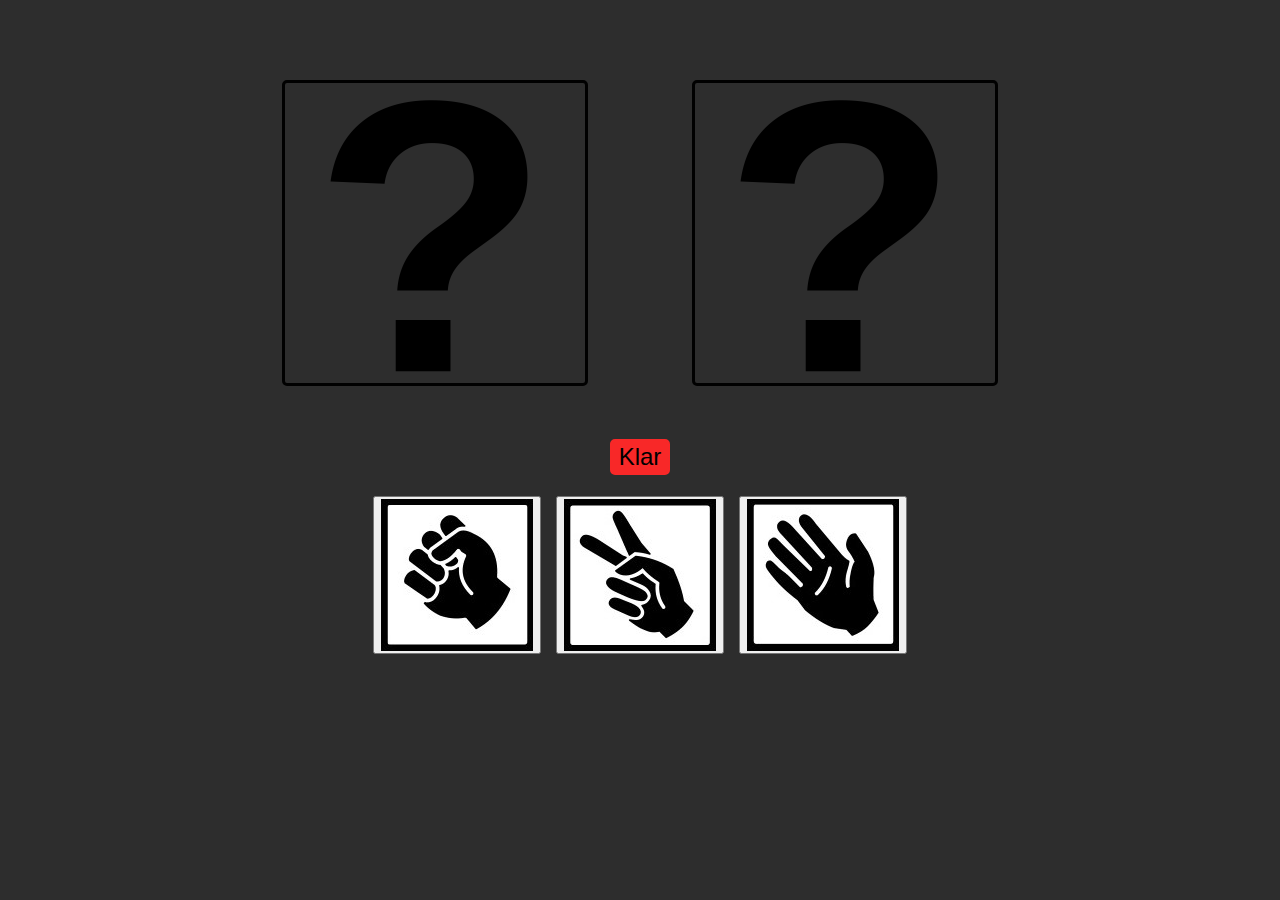
==== html/game.html @ 8ad82794 "første iterasjon" ====
<html lang="en">
<head>
    <meta charset="UTF-8">
    <meta name="viewport" content="width=device-width, initial-scale=1.0">
    <link rel="stylesheet" href="../CSS/style.css">
    <title>Document</title>
</head>
<body>

    <div class="players">
        <img class="p1" src="../img/unknown.png" alt="question mark">
        <img class="p2" src="../img/unknown.png" alt="question mark">
    </div>
    
    <div><button class="ready">Klar</button></div>

    <div class="choose">
        <button class="stein"><img src="../img/stein.jpg" alt="stein"></button>
        <button class="saks"><img src="../img/saks.jpg" alt="saks"></button>
        <button class="papir"><img src="../img/papir.jpg" alt="papir"></button>
    </div>

    <script src="../script/game.js"></script>
</body>
</html>
---- CSS/style.css ----
body{
    text-align: center;
    color: white;
    background-color: rgba(0, 0, 0, 0.822);
    font-size: 1.2rem;
}

.desc{
    margin: 5rem;
    margin-left: 30rem;
    margin-right: 30rem;
}

.start{
    text-decoration: none;
    color: white;
    border: solid black;    
    border-radius: 5px;
    padding: 4px;
    background-color: black;
}

h1{
    margin-top: 4rem;
}

.players{
    margin-top: 5rem;
}

.players > *{
    width: 300px;
    border: solid black;
    border-radius: 5px;
}

.p1{
    margin-right: 100px;
}

.ready{
    margin-top: 3rem;
    border: solid rgb(248, 40, 40);
    border-radius: 5px;
    font-size: 1.5rem;
    background-color: rgb(248, 40, 40);
}

.choose{
    margin-top: 1rem;
}

.choose > *{
    margin: 5px;
}
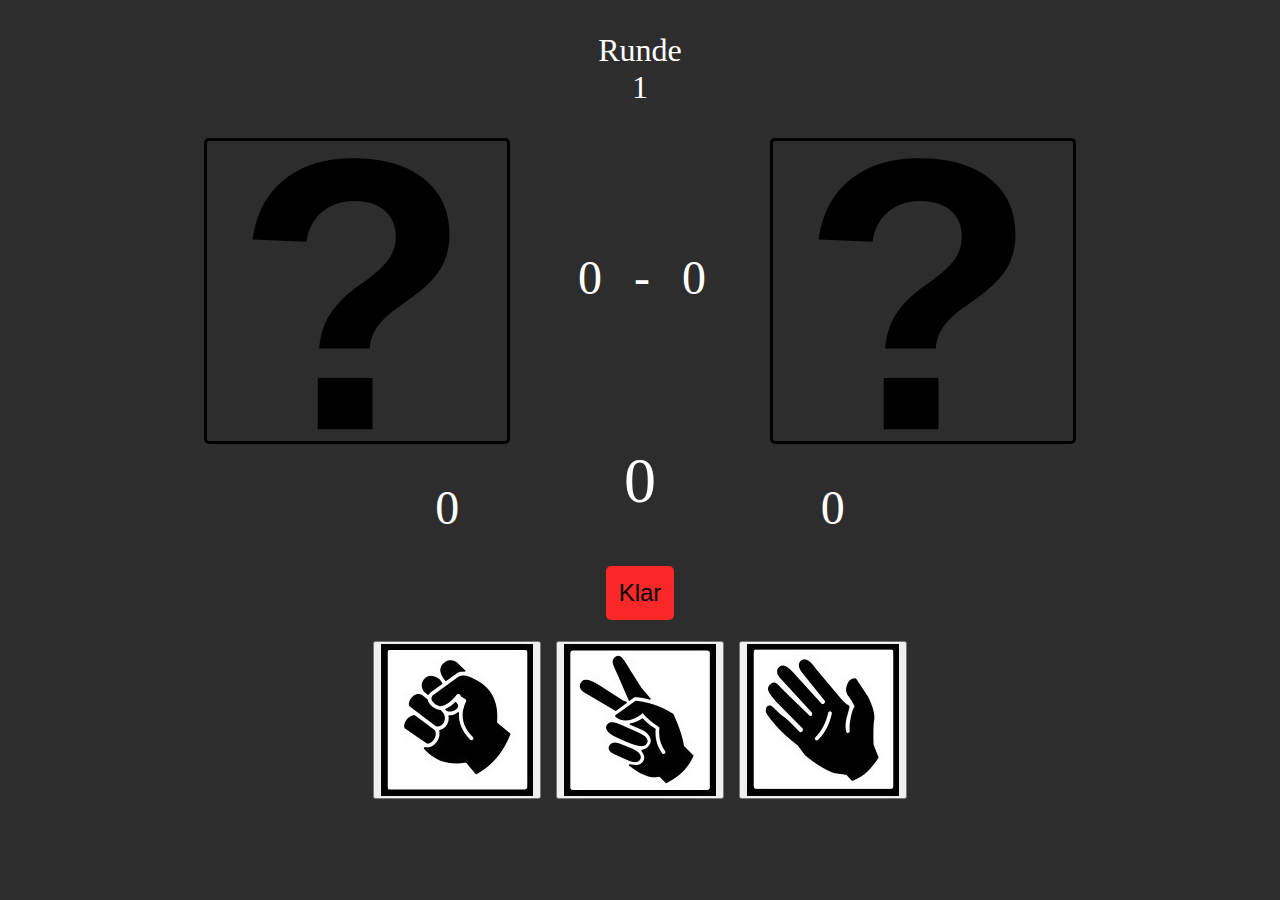
==== commit f16622d4: "Mangler bare lytder" ====
--- a/html/game.html
+++ b/html/game.html
@@ -3,16 +3,23 @@
     <meta charset="UTF-8">
     <meta name="viewport" content="width=device-width, initial-scale=1.0">
     <link rel="stylesheet" href="../CSS/style.css">
-    <title>Document</title>
+    <title>Stein, Saks, Papir</title>
 </head>
 <body>
 
+    <div class="round">Runde <div class="roundNumber">1</div></div>
+
     <div class="players">
         <img class="p1" src="../img/unknown.png" alt="question mark">
+        <div class="score"><div class="p1Score">0</div><div> - </div><div class="p2Score">0</div></div>
         <img class="p2" src="../img/unknown.png" alt="question mark">
+        <div class="p1Round">0</div>
+        <div class="p2Round">0</div>
     </div>
     
-    <div><button class="ready">Klar</button></div>
+    <div class="timer">0</div>
+
+    <div><button id="readyButton" class="ready">Klar</button></div>
 
     <div class="choose">
         <button class="stein"><img src="../img/stein.jpg" alt="stein"></button>
--- a/CSS/style.css
+++ b/CSS/style.css
@@ -24,11 +24,47 @@
     margin-top: 4rem;
 }
 
-.players{
-    margin-top: 5rem;
+.round{
+    margin-top: 2rem;
+    font-size: 2rem
 }
 
-.players > *{
+.timer{
+    font-size: 4rem;
+}
+
+.score{
+    font-size: 3rem;
+    position: relative;
+    top: 6rem;
+    right: 3rem;
+    display: flex;
+}
+
+.score > *{
+    margin: 1rem;
+}
+
+.p1Round{
+    font-size: 3rem;
+    position: absolute;
+    left: 34%;
+    top: 30rem;
+}
+
+.p2Round{
+    font-size: 3rem;
+    position: absolute;
+    right: 34%;
+    top: 30rem;
+}
+
+.players{
+    margin-top: 2rem;
+    display: inline-flex;
+}
+
+.players > img{
     width: 300px;
     border: solid black;
     border-radius: 5px;
@@ -44,6 +80,7 @@
     border-radius: 5px;
     font-size: 1.5rem;
     background-color: rgb(248, 40, 40);
+    padding: 10px;
 }
 
 .choose{
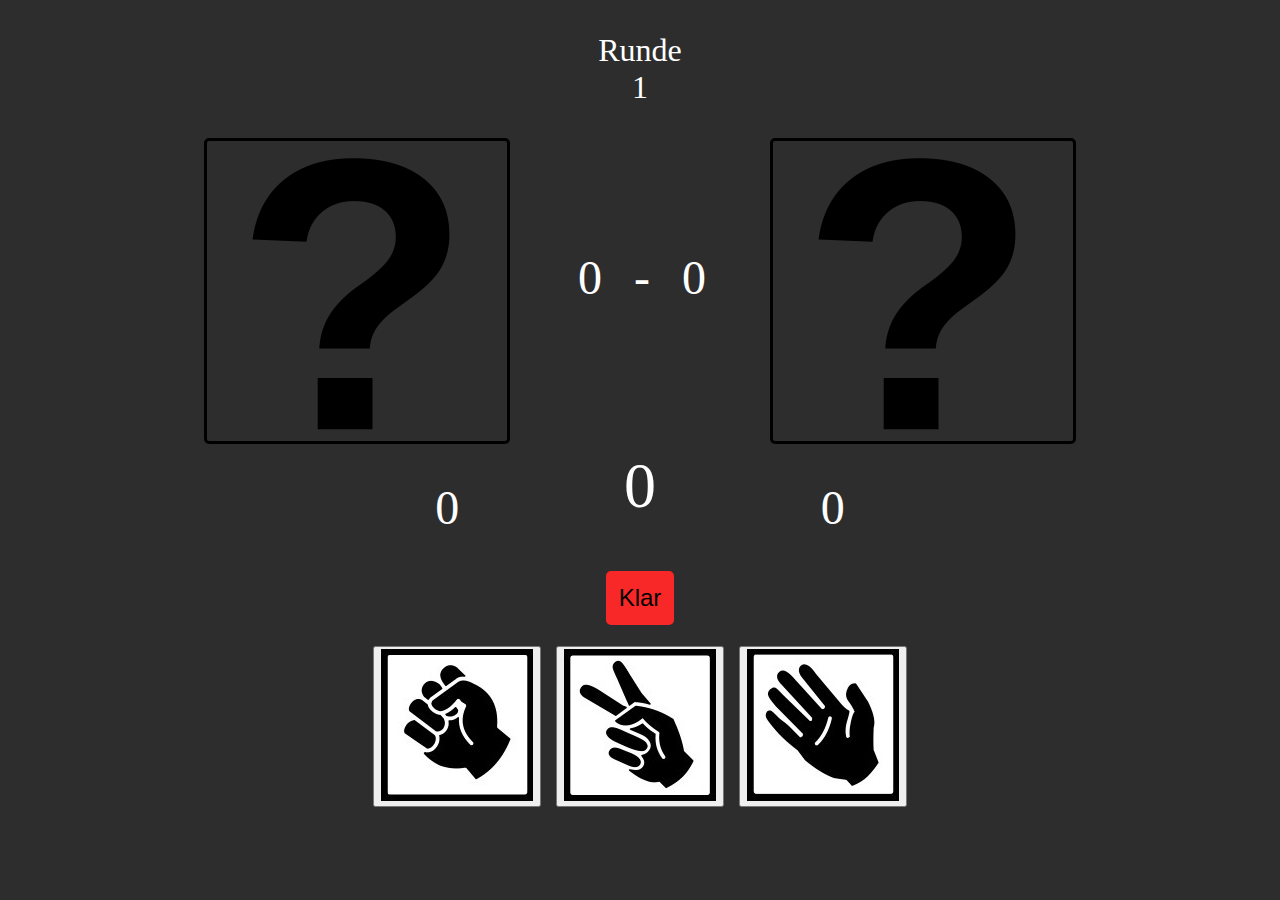
==== commit fe3f124c: "endret filsti" ====
--- a/html/game.html
+++ b/html/game.html
@@ -1,9 +1,11 @@
+<!DOCTYPE html>
 <html lang="en">
-<head>
-    <meta charset="UTF-8">
-    <meta name="viewport" content="width=device-width, initial-scale=1.0">
-    <link rel="stylesheet" href="../CSS/style.css">
-    <title>Stein, Saks, Papir</title>
+    <head>
+        <meta charset="UTF-8">
+        <meta name="viewport" content="width=device-width, initial-scale=1.0">
+        <link type="text/css" rel="stylesheet" href="../CSS/style.css">
+        <title>Stein, Saks, Papir</title>
+        <script defer src="script/game.js"></script>
 </head>
 <body>
 
@@ -19,7 +21,7 @@
     
     <div class="timer">0</div>
 
-    <div><button id="readyButton" class="ready">Klar</button></div>
+    <div><button id="readyButton">Klar</button></div>
 
     <div class="choose">
         <button class="stein"><img src="../img/stein.jpg" alt="stein"></button>
@@ -27,6 +29,9 @@
         <button class="papir"><img src="../img/papir.jpg" alt="papir"></button>
     </div>
 
-    <script src="../script/game.js"></script>
+    <audio src="../sounds/win.mp3" class="winSound"></audio>
+    <audio src="../sounds/lose.wav" class="loseSound"></audio>
+
+
 </body>
 </html>--- a/CSS/style.css
+++ b/CSS/style.css
@@ -6,7 +6,7 @@
 }
 
 .desc{
-    margin: 5rem;
+    margin: 7rem;
     margin-left: 30rem;
     margin-right: 30rem;
 }
@@ -74,13 +74,27 @@
     margin-right: 100px;
 }
 
-.ready{
+@keyframes button{
+    from {
+        background-color: rgb(248, 40, 40);
+        border: solid rgb(248, 40, 40);
+    }
+    to {
+        background-color:gold;
+        border: solid gold;
+    }
+}
+
+#readyButton{
     margin-top: 3rem;
     border: solid rgb(248, 40, 40);
     border-radius: 5px;
     font-size: 1.5rem;
     background-color: rgb(248, 40, 40);
     padding: 10px;
+    animation: button 1s;
+    animation-direction: alternate;
+    animation-iteration-count: infinite;
 }
 
 .choose{
